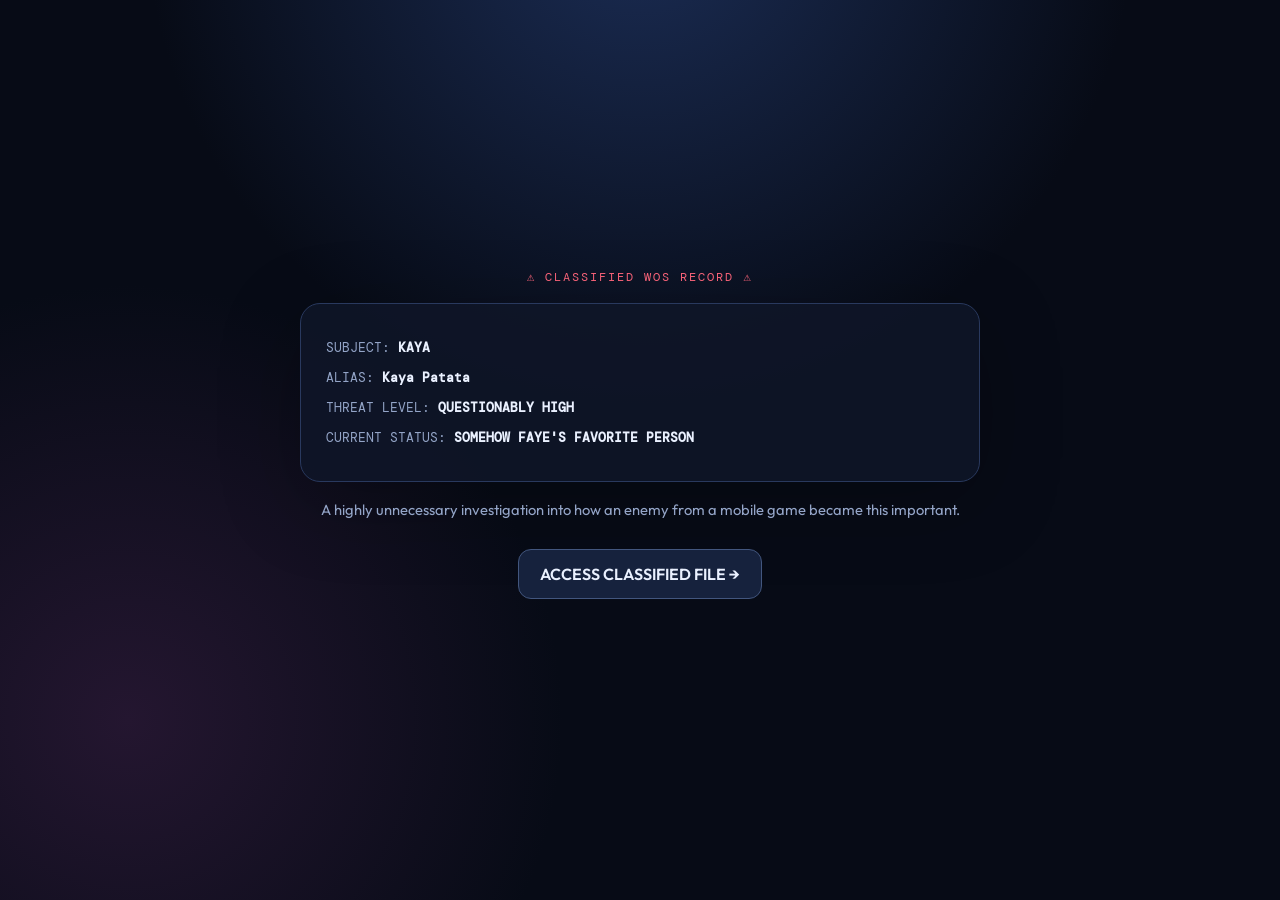
==== Kaya_Birthday_Website_Updated/index.html @ 3766d0e1 "Add files via upload" ====
<!DOCTYPE html>
<html lang="en">
<head>
  <meta charset="UTF-8">
  <meta name="viewport" content="width=device-width, initial-scale=1.0">
  <title>Kaya Patata — Classified Birthday File</title>
  <link rel="stylesheet" href="style.css">
</head>
<body>
  <div id="snow"></div><div id="birthdayEffects"><div id="balloons"></div><div id="confetti"></div></div>

  <main>
    <section class="screen active" id="intro">
      <div class="classified">⚠ CLASSIFIED WOS RECORD ⚠</div>
      <div class="terminal">
        <p>SUBJECT: <strong>KAYA</strong></p>
        <p>ALIAS: <strong>Kaya Patata</strong></p>
        <p>THREAT LEVEL: <strong>QUESTIONABLY HIGH</strong></p>
        <p>CURRENT STATUS: <strong>SOMEHOW FAYE'S FAVORITE PERSON</strong></p>
      </div>
      <p class="small">A highly unnecessary investigation into how an enemy from a mobile game became this important.</p>
      <button onclick="go('scanner')">ACCESS CLASSIFIED FILE →</button>
    </section>

    <section class="screen" id="scanner">
      <div class="badge">KAYA ANALYSIS LAB™</div>
      <h1>Scientific Analysis of Kaya</h1>
      <p>Our highly qualified scientists have conducted an extremely serious investigation.</p>

      <div class="stats">
        <div><span>Patata production</span><b>100%</b><i><em style="width:100%"></em></i></div>
        <div><span>Ignoring everyone</span><b>92%</b><i><em style="width:92%"></em></i></div>
        <div><span>Ignoring Faye</span><b>20%</b><i><em style="width:20%"></em></i></div>
        <div><span>Chaos</span><b>100%</b><i><em style="width:100%"></em></i></div>
        <div class="over-limit"><span>Jealousy when DJ appears</span><b>???%</b><i><em style="width:145%"></em></i></div>
        <div><span>Ability to cause Faye problems</span><b>∞</b><i><em style="width:100%"></em></i></div>
      </div>

      <p class="warning">⚠ Scientists have been unable to determine how someone this chaotic became this lovable.</p>
      <button onclick="go('lore')">INVESTIGATE THE ORIGIN →</button>
    </section>

    <section class="screen" id="lore">
      <div class="badge">WOS ARCHIVES</div>
      <h1>The Incident That Started Everything</h1>
      <div class="timeline">
        <article><span>01</span><h2>ENEMIES</h2><p>Faye and Kaya met in Whiteout Survival.</p><small>Initial relationship: ❌ enemies</small></article>
        <article><span>02</span><h2>THE CONVERSATION</h2><p>Somehow, the enemies started talking.</p><small>Scientists immediately became concerned.</small></article>
        <article><span>03</span><h2>THE PATATA INCIDENT</h2><p>Kaya discovered the devastating power of saying <strong>“patata”</strong> whenever Faye messed something up.</p><small>Faye has never recovered.</small></article>
        <article><span>04</span><h2>THE CURRENT SITUATION</h2><p>Enemies: ❌<br>Teasing each other: ✅<br>Having ridiculous amounts of fun: ✅<br>Becoming extremely important to each other: ...oops.</p></article>
      </div>
      <button onclick="go('troops')">OPEN MILITARY RECORD →</button>
    </section>

    <section class="screen" id="troops">
      <div class="badge">WOS MILITARY DATABASE</div>
      <h1>Emotional Support Troops</h1>
      <div class="report">
        <p><strong>MISSION:</strong> Send troops to Kaya's city.</p>
        <p><strong>TACTICAL PURPOSE:</strong> None.</p>
        <p><strong>EMOTIONAL PURPOSE:</strong> Extremely important.</p>
        <p><strong>EMOTIONAL SUPPORT VALUE:</strong> 10,000/10</p>
      </div>
      <button class="danger" onclick="deploy()">DEPLOY EMOTIONAL SUPPORT TROOPS</button>
      <div id="troopResult" class="result"></div>
      <button onclick="go('court')">CONTINUE →</button>
    </section>

    <section class="screen" id="court">
      <div class="badge">KAYA'S COURT™</div>
      <h1>Patata Crimes Tribunal</h1>
      <p><strong>DEFENDANT:</strong> Faye</p>
      <p><strong>CHARGE:</strong> Doing something bad.</p>
      <p><strong>EVIDENCE:</strong> Extensive.</p>
      <div class="gavel">⚖️🥔⚖️</div>
      <button onclick="court()">APPEAL THE VERDICT</button>
      <div id="courtResult" class="result"></div>
      <button onclick="go('language')">SURVIVE →</button>
    </section>

    <section class="screen" id="language">
      <div class="badge">LANGUAGE PREFERENCE TEST</div>
      <h1>Which Kaya Is More Dangerous?</h1>
      <p>Choose carefully. Faye's reputation is at stake.</p>
      <div class="choices">
        <button onclick="language('english')">🇬🇧 English Kaya</button>
        <button onclick="language('arabic')">🗣️ Arabic Kaya</button>
      </div>
      <div id="languageResult" class="result"></div>
      <button onclick="go('dj')">NEXT TEST →</button>
    </section>

    <section class="screen" id="dj">
      <div class="badge">JEALOUSY DETECTION SYSTEM</div>
      <h1>DO NOT PRESS</h1>
      <p>Especially if the subject is named DJ.</p>
      <button id="djButton" class="danger huge" onclick="dj()">MENTION DJ</button>
      <div id="djResult" class="result"></div>
      <button onclick="go('love')">PROCEED TO THE MOST IMPORTANT TEST →</button>
    </section>

    <section class="screen" id="love">
      <div class="badge">THE FINAL SCIENTIFIC QUESTION</div>
      <h1>Who Loves Who More?</h1>
      <p>Faye and Kaya have been attempting to solve this for an unreasonable amount of time.</p>
      <div class="choices">
        <button onclick="love('kaya')">🩷 Kaya</button>
        <button onclick="love('faye')">💙 Faye</button>
      </div>
      <div id="loveResult" class="result"></div>
      <button onclick="go('final')">ACCEPT THE UNRESOLVED RESULTS →</button>
    </section>

    <section class="screen final" id="final">
      <div class="floating">✦</div>
      <div class="badge">CLASSIFIED FILE — FINAL ENTRY</div>
      <h1>Okay, Kaya.</h1>
      <p>Enough nonsense.</p>
      <div class="letter">
        <p>It's kind of ridiculous when I think about it. We started as enemies in a stupid mobile game, and somehow you became one of the people I look forward to talking to the most.</p>
        <p>You're one of the few people I can be completely stupid with, tease endlessly, fight over absolutely nothing with, and still feel completely at home with.</p>
        <p>Somewhere between all the patatas, fake threats, emotional support troops, arguments about who loves who more, and whatever the hell our friendship is, you became incredibly important to me.</p>
        <p>So I made you this because a normal “happy birthday” felt way too boring for you.</p>
        <p><strong>Happy birthday, Kaya. ❤️</strong></p>
        <p>I'm really glad that enemy decided to start talking to me.</p>
      </div>
      <p class="signature">— Faye 🥔</p>
      <button onclick="go('intro')">↻ RETURN TO CHAOS</button>
    </section>
  </main>

  <script src="script.js"></script>
</body>
</html>
---- Kaya_Birthday_Website_Updated/style.css ----
@import url('https://fonts.googleapis.com/css2?family=DM+Mono:wght@400;500&family=Outfit:wght@400;500;600;700&display=swap');

:root {
  --bg: #070b16;
  --panel: rgba(15, 22, 40, .88);
  --line: #29395e;
  --text: #eaf1ff;
  --muted: #94a5c8;
  --pink: #ff77ad;
  --blue: #6bb7ff;
  --red: #ff667c;
  --green: #69e0b0;
}

* { box-sizing: border-box; }
html, body { margin:0; min-height:100%; }
body {
  background:
    radial-gradient(circle at 50% -10%, #1b2d55 0, transparent 42%),
    radial-gradient(circle at 10% 80%, #241630 0, transparent 32%),
    var(--bg);
  color:var(--text);
  font-family:Outfit, sans-serif;
  overflow-x:hidden;
}

#snow { position:fixed; inset:0; pointer-events:none; overflow:hidden; opacity:.65; z-index:0; }
#birthdayEffects { position:fixed; inset:0; pointer-events:none; overflow:hidden; z-index:1; }
#balloons, #confetti { position:absolute; inset:0; overflow:hidden; }
.birthday-balloon { position:absolute; bottom:-90px; width:32px; height:42px; border-radius:50% 50% 46% 46%; opacity:.18; animation:floatBirthdayBalloon linear infinite; }
.birthday-balloon::after { content:""; position:absolute; left:50%; top:40px; width:1px; height:65px; background:rgba(255,255,255,.25); }
@keyframes floatBirthdayBalloon { from { transform:translateY(0) rotate(-4deg); } to { transform:translateY(-115vh) rotate(7deg); } }
.birthday-confetti { position:absolute; top:-18px; width:6px; height:11px; border-radius:2px; opacity:.55; animation:fallBirthdayConfetti linear forwards; }
@keyframes fallBirthdayConfetti { to { transform:translateY(110vh) rotate(700deg); opacity:0; } }
.snowflake {
  position:absolute; top:-20px; color:white; opacity:.55;
  animation: fall linear infinite;
}
@keyframes fall { to { transform:translateY(110vh) rotate(360deg); } }

main { position:relative; z-index:2; width:min(920px, 92%); margin:auto; }
.screen {
  min-height:100vh; padding:70px 0 90px;
  display:none; flex-direction:column; justify-content:center; align-items:center;
  text-align:center;
}
.screen.active { display:flex; animation:appear .55s ease; }
@keyframes appear { from { opacity:0; transform:translateY(14px); } to { opacity:1; transform:none; } }

.classified, .badge {
  font-family:"DM Mono", monospace;
  letter-spacing:2px;
  font-size:.78rem;
  color:var(--blue);
  margin-bottom:18px;
}
.classified { color:var(--red); }

h1 { font-size:clamp(2.2rem, 7vw, 4.5rem); line-height:.95; margin:0 0 22px; }
h2 { margin:5px 0 8px; }
p { max-width:680px; color:var(--muted); line-height:1.7; }
.small { font-size:.92rem; }

.terminal, .report, .letter {
  width:min(680px,100%);
  padding:25px;
  background:var(--panel);
  border:1px solid var(--line);
  border-radius:20px;
  box-shadow:0 20px 80px rgba(0,0,0,.25);
  text-align:left;
}
.terminal p { margin:8px 0; font-family:"DM Mono", monospace; font-size:.8rem; }
.terminal strong { color:var(--text); }

button {
  border:1px solid #42567e;
  background:#16223d;
  color:var(--text);
  border-radius:13px;
  padding:14px 21px;
  margin:12px 5px;
  font:600 1rem Outfit, sans-serif;
  cursor:pointer;
  transition:.2s;
}
button:hover { transform:translateY(-3px); background:#203258; border-color:#6d8bc5; box-shadow:0 8px 25px rgba(0,0,0,.3); }
button:active { transform:translateY(0); }
.danger { border-color:#9a4354; background:#3a1724; }
.huge { font-size:1.25rem; padding:20px 35px; transform:scale(var(--dj-scale, 1)); transform-origin:center; }
#djButton { position:relative; z-index:3; }

.stats { width:min(700px,100%); margin:15px 0; }
.stats div { text-align:left; margin:17px 0; }
.stats span { display:inline-block; width:72%; }
.stats b { color:var(--blue); }
.stats i { display:block; height:7px; background:#17233d; border-radius:99px; margin-top:7px; overflow:hidden; }
.stats em { display:block; height:100%; background:linear-gradient(90deg,var(--blue),var(--pink)); border-radius:99px; }
.stats .over-limit i { overflow:visible; }
.stats .over-limit em { width:145% !important; max-width:none; }

.warning { color:#ffb6c8; border:1px dashed #704253; padding:15px 20px; border-radius:15px; }

.timeline { width:100%; display:grid; gap:14px; margin:20px 0; }
.timeline article {
  text-align:left; position:relative; padding:22px 24px 22px 72px;
  background:var(--panel); border:1px solid var(--line); border-radius:18px;
}
.timeline span {
  position:absolute; left:20px; top:22px; font:500 1rem "DM Mono"; color:var(--pink);
}
.timeline p { margin:4px 0; }

.result {
  min-height:35px; margin:12px 0 15px; color:#ffc3d7; font-weight:600;
}
.gavel { font-size:4rem; margin:15px; }
.choices { display:flex; flex-wrap:wrap; justify-content:center; gap:5px; }
.choices button { min-width:210px; }

.final h1 { color:#fff; }
.final .letter { text-align:left; background:rgba(255,255,255,.045); }
.final .letter p { color:#cbd6ed; }
.final .letter strong { color:#fff; }
.signature { color:var(--pink); font-weight:600; }
.floating { font-size:2rem; color:var(--pink); animation:pulse 2s infinite; }
@keyframes pulse { 50% { transform:scale(1.25); opacity:.55; } }

@media (max-width:600px) {
  .screen { padding:45px 0; }
  .terminal, .report, .letter { padding:19px; }
  .stats span { width:68%; font-size:.9rem; }
  button { width:calc(100% - 10px); }
  .choices button { width:100%; }
}
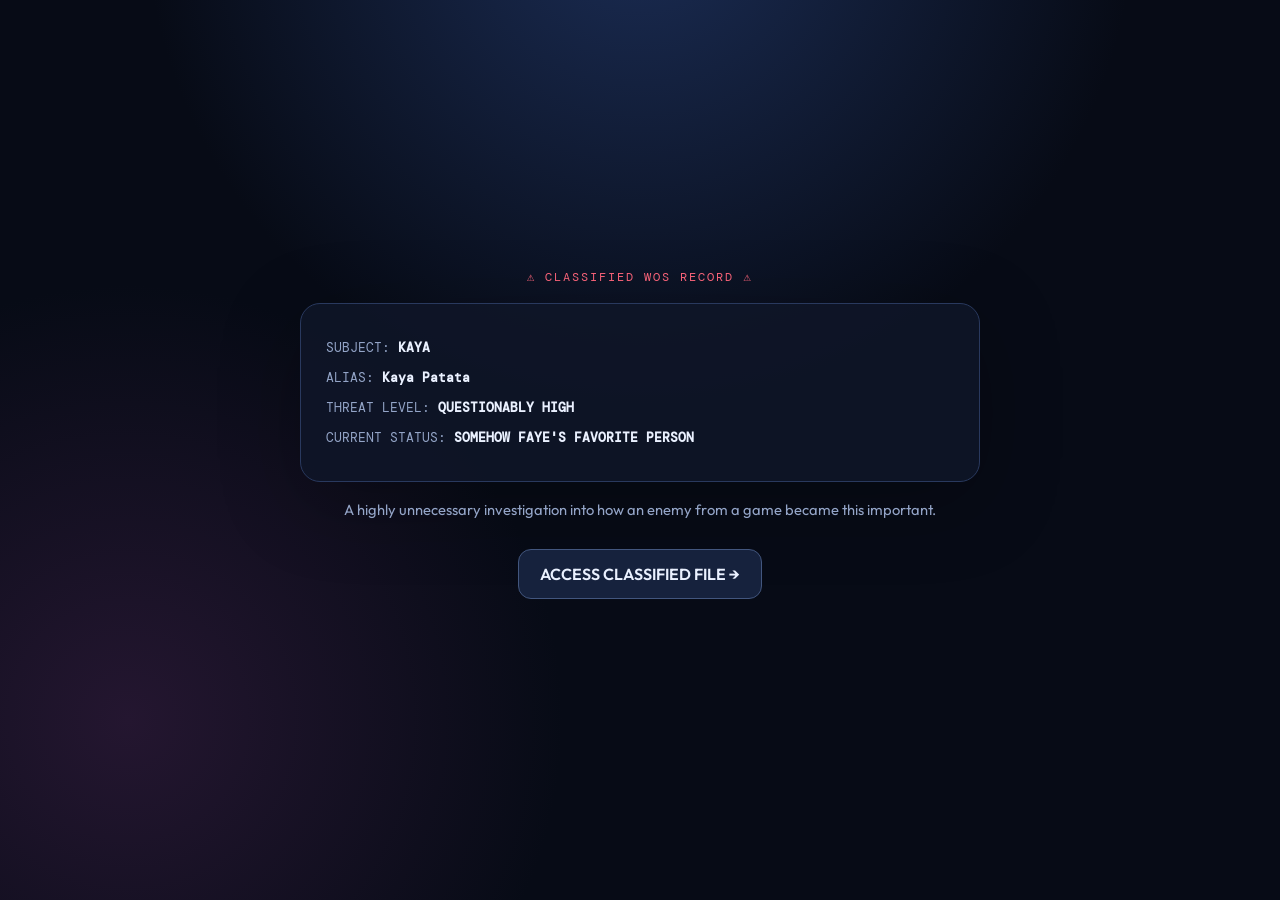
==== commit 1d7af6b0: "Update index.html" ====
--- a/Kaya_Birthday_Website_Updated/index.html
+++ b/Kaya_Birthday_Website_Updated/index.html
@@ -18,7 +18,7 @@
         <p>THREAT LEVEL: <strong>QUESTIONABLY HIGH</strong></p>
         <p>CURRENT STATUS: <strong>SOMEHOW FAYE'S FAVORITE PERSON</strong></p>
       </div>
-      <p class="small">A highly unnecessary investigation into how an enemy from a mobile game became this important.</p>
+      <p class="small">A highly unnecessary investigation into how an enemy from a game became this important.</p>
       <button onclick="go('scanner')">ACCESS CLASSIFIED FILE →</button>
     </section>
 
@@ -31,7 +31,8 @@
         <div><span>Patata production</span><b>100%</b><i><em style="width:100%"></em></i></div>
         <div><span>Ignoring everyone</span><b>92%</b><i><em style="width:92%"></em></i></div>
         <div><span>Ignoring Faye</span><b>20%</b><i><em style="width:20%"></em></i></div>
-        <div><span>Chaos</span><b>100%</b><i><em style="width:100%"></em></i></div>
+        <div><span>Old</span><b>38%</b><i><em style="width:38%"></em></i></div>
+        <div><span>Crazy</span><b>100%</b><i><em style="width:100%"></em></i></div>
         <div class="over-limit"><span>Jealousy when DJ appears</span><b>???%</b><i><em style="width:145%"></em></i></div>
         <div><span>Ability to cause Faye problems</span><b>∞</b><i><em style="width:100%"></em></i></div>
       </div>
@@ -80,7 +81,7 @@
 
     <section class="screen" id="language">
       <div class="badge">LANGUAGE PREFERENCE TEST</div>
-      <h1>Which Kaya Is More Dangerous?</h1>
+      <h1>Which Kaya Is Sexier?</h1>
       <p>Choose carefully. Faye's reputation is at stake.</p>
       <div class="choices">
         <button onclick="language('english')">🇬🇧 English Kaya</button>
@@ -114,14 +115,14 @@
     <section class="screen final" id="final">
       <div class="floating">✦</div>
       <div class="badge">CLASSIFIED FILE — FINAL ENTRY</div>
-      <h1>Okay, Kaya.</h1>
+      <h1>Okay, My Love.</h1>
       <p>Enough nonsense.</p>
       <div class="letter">
         <p>It's kind of ridiculous when I think about it. We started as enemies in a stupid mobile game, and somehow you became one of the people I look forward to talking to the most.</p>
         <p>You're one of the few people I can be completely stupid with, tease endlessly, fight over absolutely nothing with, and still feel completely at home with.</p>
-        <p>Somewhere between all the patatas, fake threats, emotional support troops, arguments about who loves who more, and whatever the hell our friendship is, you became incredibly important to me.</p>
-        <p>So I made you this because a normal “happy birthday” felt way too boring for you.</p>
-        <p><strong>Happy birthday, Kaya. ❤️</strong></p>
+        <p>Somewhere between all the patatas, fake threats, emotional support troops, arguments about who loves who more, and all the beautiful craziness we've lived together, you became incredibly important to me.</p>
+        <p>So I made you this because a normal “happy birthday” felt way too little for you.</p>
+        <p><strong>Happy birthday Kaya, I wish you a healthy and happy life with a lot of laughs.❤️</strong></p>
         <p>I'm really glad that enemy decided to start talking to me.</p>
       </div>
       <p class="signature">— Faye 🥔</p>
